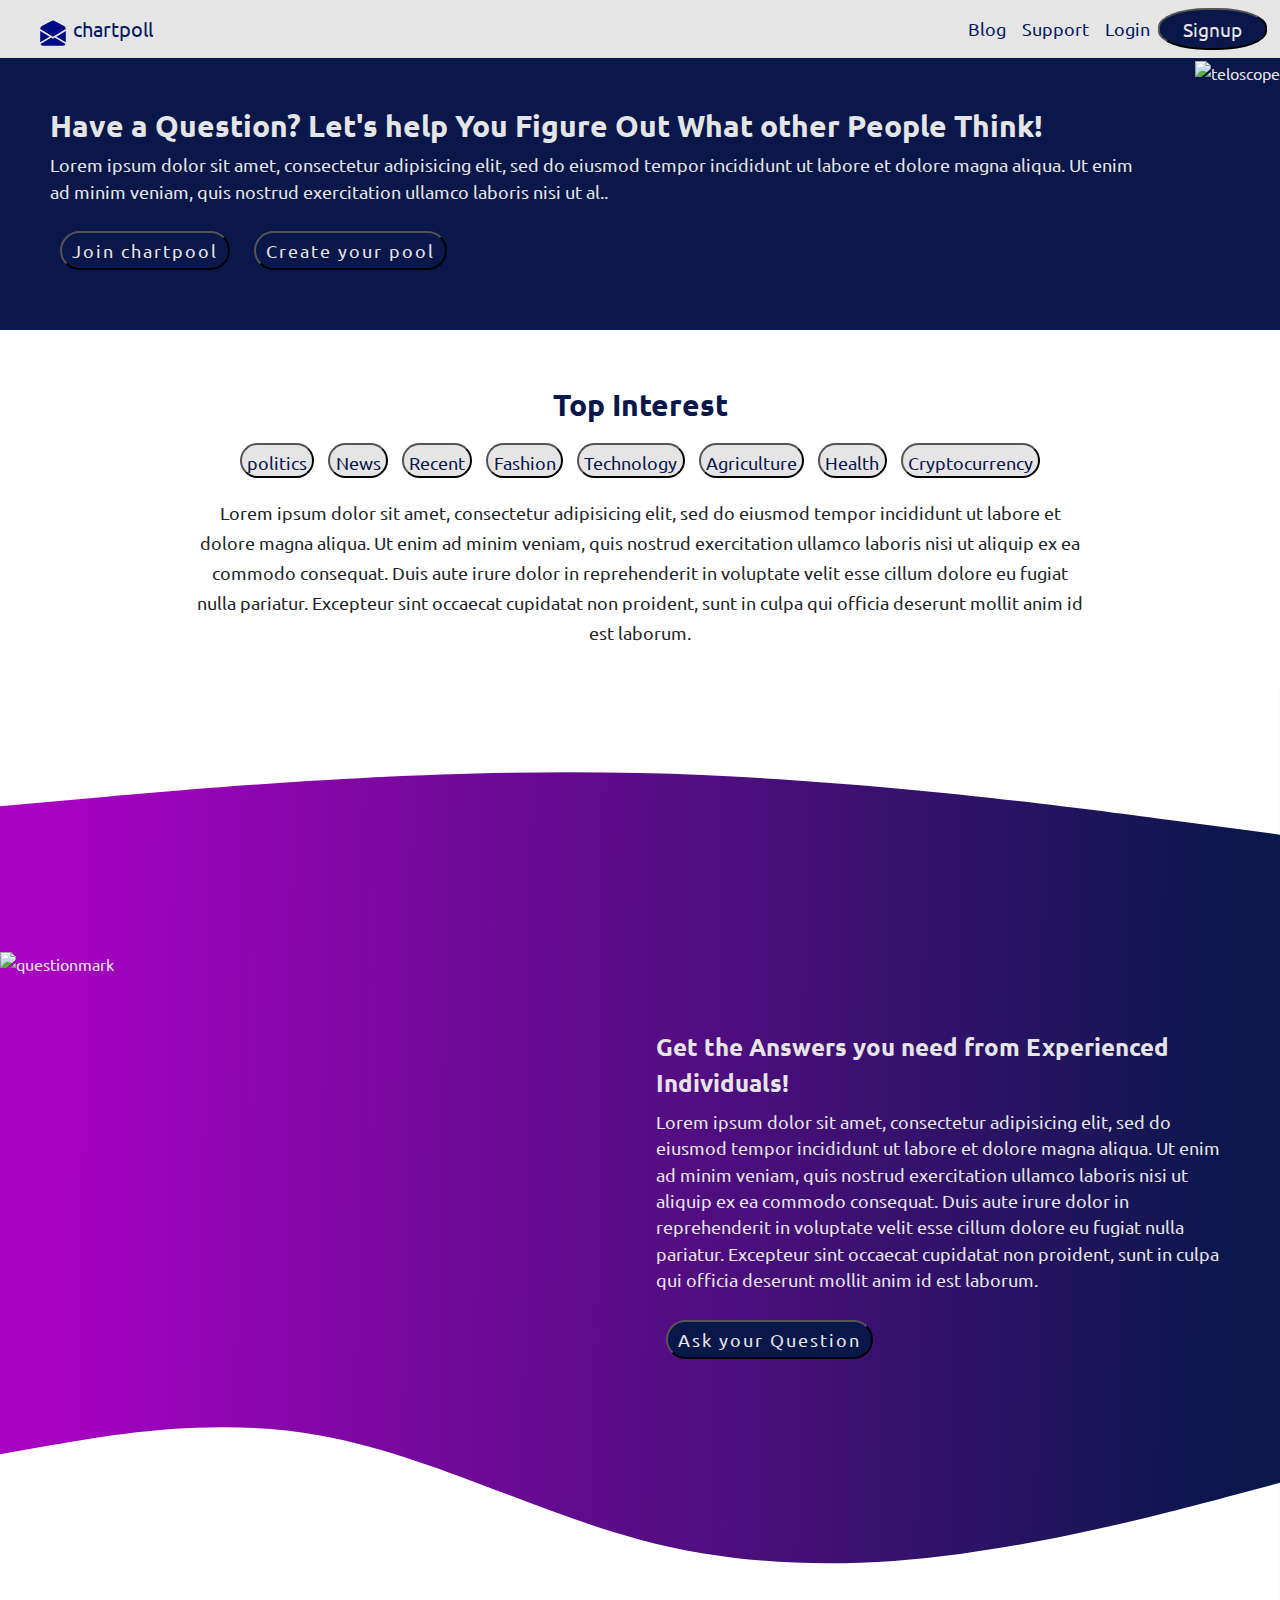
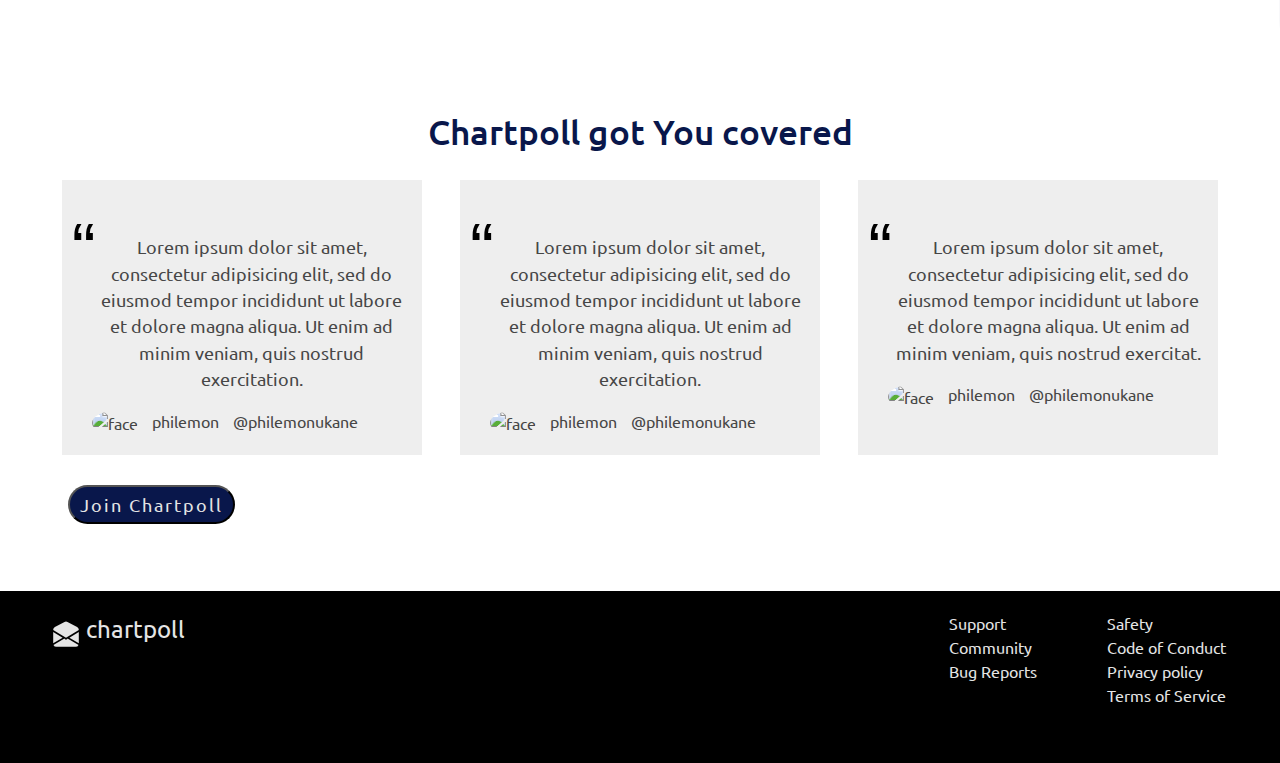
==== chartpoll.html @ b6623fdb "Added some designs" ====
<!DOCTYPE html>
<html lang="en">
<head>
    <meta charset="UTF-8">
    <meta name="viewport" content="width=device-width, initial-scale=1.0">
    <meta http-equiv="X-UA-Compatible" content="ie=edge">
    <title>Chartpoll</title>
   
    <link href="https://fonts.googleapis.com/css?family=Ubuntu&display=swap" rel="stylesheet">
    <link rel="stylesheet" href="https://stackpath.bootstrapcdn.com/bootstrap/4.4.1/css/bootstrap.min.css" integrity="sha384-Vkoo8x4CGsO3+Hhxv8T/Q5PaXtkKtu6ug5TOeNV6gBiFeWPGFN9MuhOf23Q9Ifjh" crossorigin="anonymous">
   <link rel="stylesheet" href="chartpoll.css">
</head>
<body>
    <header>

    <nav class="navbar first sticky-top navbar-expand-lg">
     <span class="span1"> <svg class="bi bi-envelope-open-fill" width="2em" height="2em" viewBox="0 0 20 20" fill="currentColor" xmlns="http://www.w3.org/2000/svg">
  <path fill-rule="evenodd" d="M10.941 2.435a2 2 0 00-1.882 0l-6 3.2A2 2 0 002 7.4v.125l8 4.889 8-4.889V7.4a2 2 0 00-1.059-1.765l-6-3.2zM18 8.697l-5.875 3.59L18 15.743V8.697zm-.168 8.108l-6.586-3.874-.088-.052-.897.548-.261.159-.26-.16-.897-.547-.09.052-6.585 3.874A2 2 0 004 18h12a2 2 0 001.832-1.195zM2 15.743l5.875-3.456L2 8.697v7.046z" clip-rule="evenodd"></path>
</svg>
       <a class="navbar-brand" href="#">chartpoll</a>
       </span>
  <button class="navbar-toggler" type="button" data-toggle="collapse" data-target="#navbarNavAltMarkup" aria-controls="navbarNavAltMarkup" aria-expanded="false" aria-label="Toggle navigation">
    <span class="navbar-toggler-icon"></span><svg class="bi bi-list" width="2em" height="2em" viewBox="0 0 20 20" fill="currentColor" xmlns="http://www.w3.org/2000/svg">
  <path fill-rule="evenodd" d="M4.5 13.5A.5.5 0 015 13h10a.5.5 0 010 1H5a.5.5 0 01-.5-.5zm0-4A.5.5 0 015 9h10a.5.5 0 010 1H5a.5.5 0 01-.5-.5zm0-4A.5.5 0 015 5h10a.5.5 0 010 1H5a.5.5 0 01-.5-.5z" clip-rule="evenodd"></path>
</svg>
  </button>
  <div class="collapse navbar-collapse justify-content-end" id="navbarNavAltMarkup">
    <div class="navbar-nav">
      <a class="nav-item nav-link" href="#">Blog</a>
      <a class="nav-item nav-link" href="#">Support</a>
      <a class="nav-item nav-link" href="#">Login</a>
     <button class="btin1"> <a href="#" >Signup</a> </button>
    </div>
  </div>
    </nav>
       
      <div class="container-fluid">
  <div class="row">
    <div class="col firstw">
      <h5>Have a Question? Let's help You Figure Out What other People Think!</h5>
      <p>Lorem ipsum dolor sit amet, consectetur adipisicing elit, sed do eiusmod
      tempor incididunt ut labore et dolore magna aliqua. Ut enim ad minim veniam,
      quis nostrud exercitation ullamco laboris nisi ut al..</p>
      <span>
      	<button class="btin">Join chartpool</button>
      	<button class="btin">Create your pool</button>
      </span> 
    </div>
            <div class="row">
      	<div class="col">
      		<div class="square"></div>
      	</div>
      </div>
      <div class="row">
      	<div class="col">
      		<div class="circle"></div>
      	</div>
      </div>
      <div class="row">
      	<div class="col">
      		
      <img src="firstimg.jpg" alt="teloscope" >
  </div>
</div>

  </div>
  </div>
    
</header>
<section>
	
<div class="container1">
		<h5>Top Interest</h5>
<button class="secbtn">politics</button>
<button  class="secbtn">News</button>
<button  class="secbtn">Recent</button>
<button  class="secbtn">Fashion</button>
<button  class="secbtn">Technology</button>
<button  class="secbtn">Agriculture</button>
<button  class="secbtn">Health</button>
<button  class="secbtn">Cryptocurrency</button>
<br>
<p>Lorem ipsum dolor sit amet, consectetur adipisicing elit, sed do eiusmod
tempor incididunt ut labore et dolore magna aliqua. Ut enim ad minim veniam,
quis nostrud exercitation ullamco laboris nisi ut aliquip ex ea commodo
consequat. Duis aute irure dolor in reprehenderit in voluptate velit esse
cillum dolore eu fugiat nulla pariatur. Excepteur sint occaecat cupidatat non
proident, sunt in culpa qui officia deserunt mollit anim id est laborum.</p>
	</div>
  
  <div class="design">
    <svg xmlns="http://www.w3.org/2000/svg" viewBox="0 0 1440 320"><path fill="white" fill-opacity="1" d="M0,160L120,149.3C240,139,480,117,720,122.7C960,128,1200,160,1320,176L1440,192L1440,0L1320,0C1200,0,960,0,720,0C480,0,240,0,120,0L0,0Z"></path></svg>
    <div class="row thirdrow">
      <div class="col-sm col-lg-6">
        <img  class="imgmajor"
        src="pcquestionmark.png" alt="questionmark">

        </div>
<div class="col col-lg-6 centertext"> 
<h4>Get the Answers you need from Experienced Individuals!</h4>
<p>Lorem ipsum dolor sit amet, consectetur adipisicing elit, sed do eiusmod
tempor incididunt ut labore et dolore magna aliqua. Ut enim ad minim veniam,
quis nostrud exercitation ullamco laboris nisi ut aliquip ex ea commodo
consequat. Duis aute irure dolor in reprehenderit in voluptate velit esse
cillum dolore eu fugiat nulla pariatur. Excepteur sint occaecat cupidatat non
proident, sunt in culpa qui officia deserunt mollit anim id est laborum.</p>
<button class="btin">Ask your Question</button>
</div>
</div>
<svg xmlns="http://www.w3.org/2000/svg" viewBox="0 0 1440 320"><path fill="white" fill-opacity="1" d="M0,96L60,85.3C120,75,240,53,360,74.7C480,96,600,160,720,192C840,224,960,224,1080,208C1200,192,1320,160,1380,144L1440,128L1440,320L1380,320C1320,320,1200,320,1080,320C960,320,840,320,720,320C600,320,480,320,360,320C240,320,120,320,60,320L0,320Z"></path></svg>
</div>
<div class="lastcon">
<h4>Chartpoll got You covered</h4>
<div class="row">
<div class="col-sm box">
  <blockquote>
    <br>
  <p>Lorem ipsum dolor sit amet, consectetur adipisicing elit, sed do eiusmod
  tempor incididunt ut labore et dolore magna aliqua. Ut enim ad minim veniam,
  quis nostrud exercitation.</p>
</blockquote>
  <span>
    <img src="secimg.jpg" alt="face" class="round">
    <ul class="media">
      <li>philemon</li>
      <li>@philemonukane</li>
    </ul>
  </span>
  </div>
  <div class="col-sm box">
    <blockquote>
    <br>
  <p>Lorem ipsum dolor sit amet, consectetur adipisicing elit, sed do eiusmod
  tempor incididunt ut labore et dolore magna aliqua. Ut enim ad minim veniam,
  quis nostrud exercitation.</p>
  </blockquote>
     <img src="firstimg.jpg" alt="face" class="round">
    <ul class="media">
      <li>philemon</li>
      <li>@philemonukane</li>
    </ul>

  </div>
  <div class="col-sm box">
    <blockquote>
    <br>
  <p>Lorem ipsum dolor sit amet, consectetur adipisicing elit, sed do eiusmod
  tempor incididunt ut labore et dolore magna aliqua. Ut enim ad minim veniam,
  quis nostrud exercitat.</p>
  </blockquote>
  <span>
    <img src="firstimg.jpg" alt="face" class="round">
    <ul class="media">
      <li>philemon</li>
      <li>@philemonukane</li>
    </ul>

  </span>
  </div>
  </div>
  <button class="btin">Join Chartpoll</button>
</div>
</section>

<footer>
  <div class="row lastrow">
    <div class="col">
      <span class=""> <svg class=" bi-envelope-open-fill" width="2em" height="2em" viewBox="0 0 20 20" fill="currentColor" xmlns="http://www.w3.org/2000/svg">
  <path fill-rule="evenodd" d="M10.941 2.435a2 2 0 00-1.882 0l-6 3.2A2 2 0 002 7.4v.125l8 4.889 8-4.889V7.4a2 2 0 00-1.059-1.765l-6-3.2zM18 8.697l-5.875 3.59L18 15.743V8.697zm-.168 8.108l-6.586-3.874-.088-.052-.897.548-.261.159-.26-.16-.897-.547-.09.052-6.585 3.874A2 2 0 004 18h12a2 2 0 001.832-1.195zM2 15.743l5.875-3.456L2 8.697v7.046z" clip-rule="evenodd"></path>
</svg>
  </span>
       <a class="cplast" href="#">chartpoll</a>
     <span><ul class="footicon">
       <li><i class="fab fa-twitter"></i></li>
       <li><i class="fab fa-facebook-f"></i></li>
       <li><i class="fab fa-instagram"></i></li>
     </ul>
      </span>
    </div>
    <div class="col-md-auto">
    <ul>
      <li>Support</li>
       <li>Community</li>
        <li>Bug Reports</li>
    </ul>
    </div>
    <div class="col col-lg-2">
     <ul>
      <li>Safety</li>
       <li>Code of Conduct</li>
        <li>Privacy policy</li>
        <li>Terms of Service</li>
    </ul>
    </div>
  </div>
</div>
</footer>

<script src="https://code.jquery.com/jquery-3.4.1.slim.min.js" integrity="sha384-J6qa4849blE2+poT4WnyKhv5vZF5SrPo0iEjwBvKU7imGFAV0wwj1yYfoRSJoZ+n" crossorigin="anonymous"></script>
<script src="https://cdn.jsdelivr.net/npm/popper.js@1.16.0/dist/umd/popper.min.js" integrity="sha384-Q6E9RHvbIyZFJoft+2mJbHaEWldlvI9IOYy5n3zV9zzTtmI3UksdQRVvoxMfooAo" crossorigin="anonymous"></script>
<script src="https://stackpath.bootstrapcdn.com/bootstrap/4.4.1/js/bootstrap.min.js" integrity="sha384-wfSDF2E50Y2D1uUdj0O3uMBJnjuUD4Ih7YwaYd1iqfktj0Uod8GCExl3Og8ifwB6" crossorigin="anonymous"></script>  
</body>
</html>
---- chartpoll.css ----
* {
	box-sizing: border-box;
}
body {
	margin: 0px;
	padding: 0px;
	font-family: 'Ubuntu', sans-serif;
}
ul {
	list-style: none;
}

    p, button, a {
		font-size: 1.1em;
		line-height: 1.5em;
		text-decoration: none;
	}
.span1 {
	margin-left: 1.5em;
}
.navbar-toggler {
	width: 2em;
	padding: 0;
}
.navbar-toggler, .nav-item, .navbar-brand {
	color: rgb(5, 25, 97);
}
.navbar {
	padding-left: 0.8em;
	padding-right: 0.8em;
	background-color: #E5E5E5;
}
/*
.square {
position: absolute;
width: 123px;
height: 123px;
background: rgb(226, 10, 10);
z-index: 1;
margin-top: 2em;
opacity: 0.2;
}
.circle {
position: absolute;
width: 123px;
height: 123px;
border-radius: 50%;
background: #b40606;
z-index: 1;
margin-top: 15em;
margin-right: 8em;
opacity: 0.2;
}
*/
.btin1 {
	text-decoration: none;
	height: auto;
	width: 6.2em;
	color: #09174B;
	background-color: #09174B;
	border-radius: 45%;
}
.btin1:hover {
	background-color: #E5E5E5;
	color: #09174B
}
.btin1 a {
	text-decoration: none;
	color: #E5E5E5;
}
.btin1 a:hover {
	color: #09174B;
}
.container-fluid {
	background-color: #09174B;
	color: #E5E5E5;
	width: auto;
	height: auto;
}
.container-fluid img {
  height: 100%;
    width: 570px;
    object-fit: fill;
}
.container-fluid img:hover {
	transform: scale(1.1);
	transition-duration: 1s;
	
}
.firstw {
	padding: 50px;
	line-height: 18px;

}
.firstw h5 {
	font-weight: bold;
	font-size: 30px;
	line-height: 36px;

}
.btin {
	width: auto;
	height: auto;
	background-color: #09174B;
	color: #E5E5E5;
	margin: 10px;
	border-radius: 30px;
	padding: 10px;
	outline: 1px gray;
	letter-spacing: 2px;
	line-height: 15px;
}
.btin:hover {
	background-color: #E5E5E5;
	color: #09174B;
	transform: scale(1.1);
	transition: ease-in-out;
}
.container1 {
	width: 70%;
	text-align: center;
	margin: auto;
	margin-top: 50px;
}
.container1 h5 {
	font-weight: bold;
	font-size: 30px;
	color: #09174B;
	line-height: 50px
}
.container1 p {
	line-height: 30px;
	margin-top: 15px;
}

.secbtn {
	background-color: #E5E5E5;
	color: #09174B;
	width: auto;
	height: 2em;
	margin: 5px;
	padding: 0.3em;
	border-radius: 40px;
	}

.design {
	height: auto;
	width: auto;
	border-radius: 2em;
	color: #E5E5E5;
background: linear-gradient(270.83deg, #09174B 3.36%, #A702C2 95.34%);
}
.imgmajor {
	width: 100%;
	height: 80%;
	object-fit: contain;
	
}

.centertext {
	padding-top: 5em;
	padding-right: 4em;
	padding-left: 1em;


}
.centertext h4 {
	font-weight: bold;
	line-height: 36px;

}
.lastrow {
	background-color: black;
	color: #E5E5E5;
	padding-bottom: 40px;
	padding-left: 50px;
	padding-right: 40px;
	padding-top: 20px;
}
blockquote::before {
	font-family: Arial;
    content: "\201C";
    color: #000000;
    font-size: 4.5em;
    position: absolute;
    left: 10px;
    top: 15px;
}

.round {
	height: 50px;
	width: 50px;
	border-radius: 50%;

}
.media {
	display: inline-block;
	margin: 0;
	padding: 0px 0px 0px 10px;
}
.media li {
	display: inline-block;
	margin-right: 10px;
}
.bi {
	color: rgb(1, 10, 134);
}
.cplast {
	color: #E5E5E5;
	text-decoration: none;
	font-size: 1.5em;
	
}
.lastcon {
	justify-content: center;
	margin: 2.4em;
	padding: 1.2em;

}

.lastcon h4  {
	text-align: center;
	color: #09174B;
	font-size: 2.2em;
}
.box {
background-color: #EEEEEE;
color: #464646;
margin: 1.2em;
padding: 30px 10px 20px 30px;
width: 500px;
}
.box p {
	text-align: center;
}
.footicon li {
	display: inline-block;

}
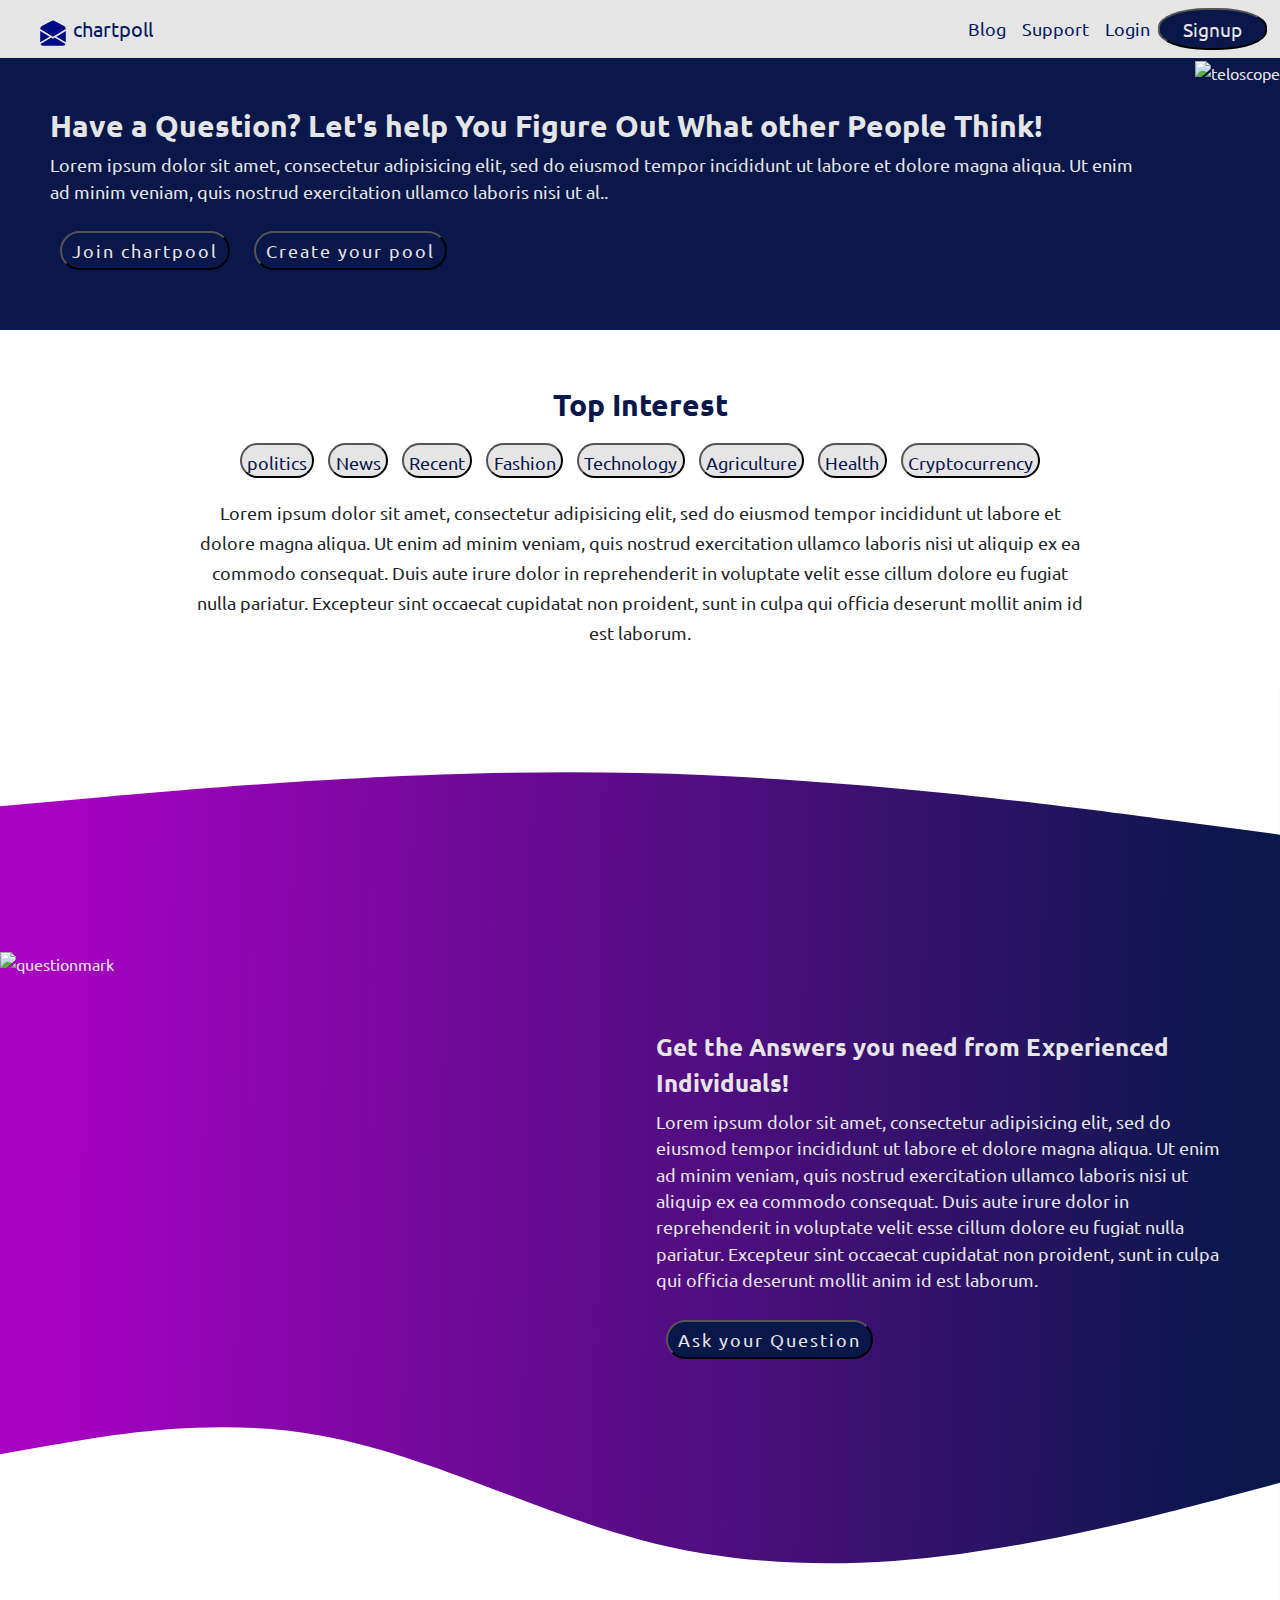
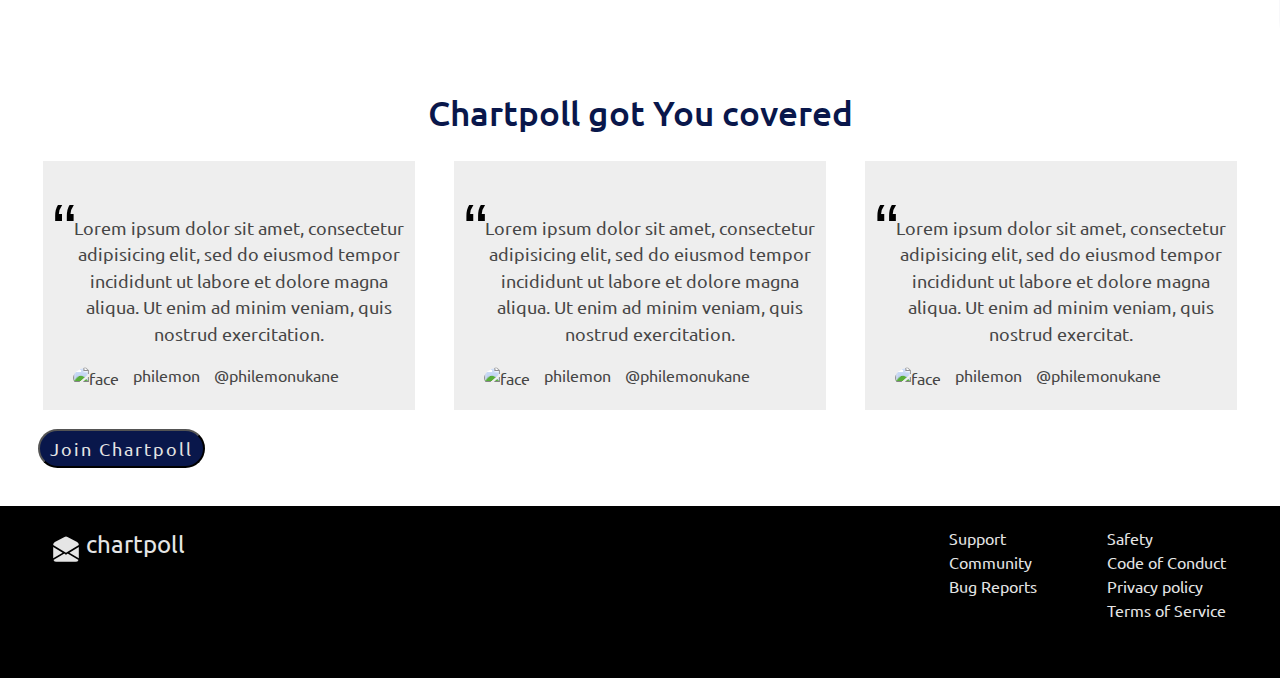
==== commit e29b4911: "added svg path" ====
--- a/chartpoll.html
+++ b/chartpoll.html
@@ -158,7 +158,7 @@
   </span>
   </div>
   </div>
-  <button class="btin">Join Chartpoll</button>
+  <button class="btin lastbtn">Join Chartpoll</button>
 </div>
 </section>
 
--- a/chartpoll.css
+++ b/chartpoll.css
@@ -186,6 +186,18 @@
     left: 10px;
     top: 15px;
 }
+.lastbtn {
+width: auto;
+	height: auto;
+	background-color: #09174B;
+	color: #E5E5E5;
+	margin: auto;
+	border-radius: 30px;
+	padding: 10px;
+	outline: 1px gray;
+	letter-spacing: 2px;
+	line-height: 15px;
+}
 
 .round {
 	height: 50px;
@@ -214,10 +226,8 @@
 .lastcon {
 	justify-content: center;
 	margin: 2.4em;
-	padding: 1.2em;
-
-}
-
+	
+}
 .lastcon h4  {
 	text-align: center;
 	color: #09174B;
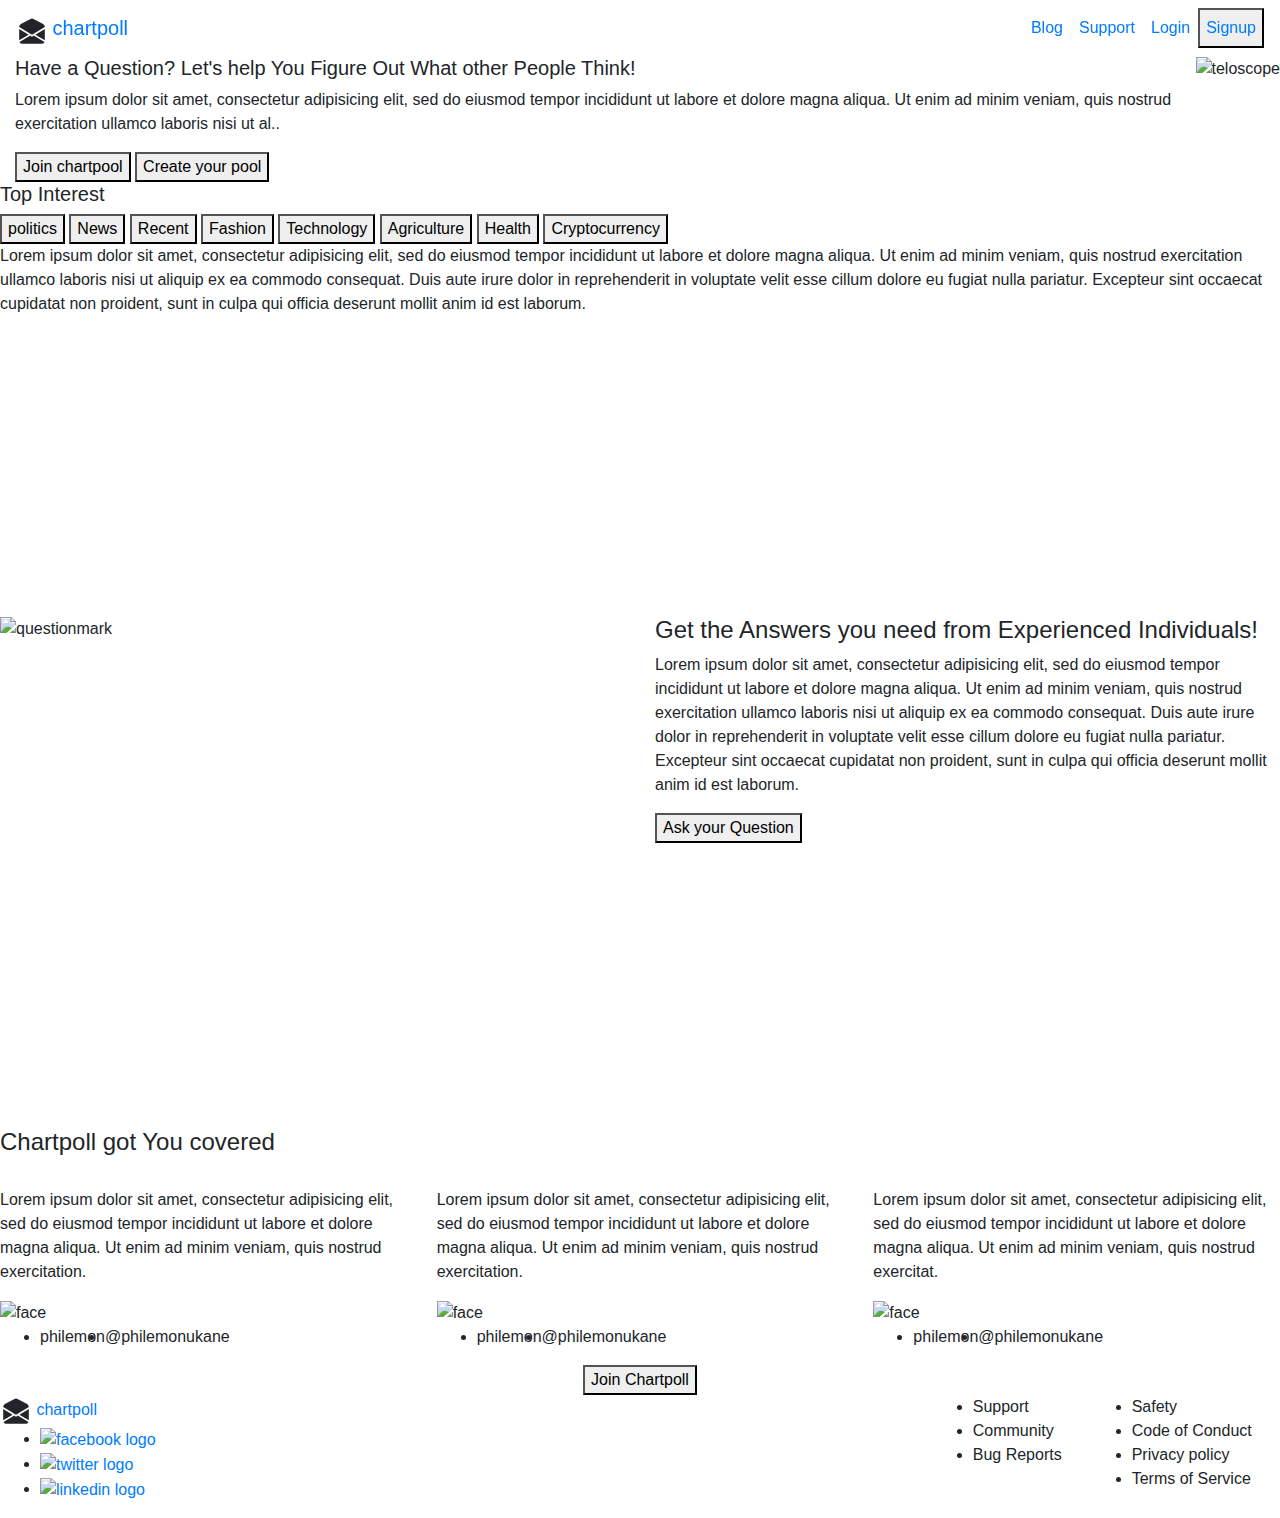
==== commit d579a7e9: "changedsome files" ====
--- a/chartpoll.html
+++ b/chartpoll.html
@@ -1,14 +1,33 @@
 <!DOCTYPE html>
 <html lang="en">
 <head>
-    <meta charset="UTF-8">
+  <!-- Primary Meta Tags -->
+<title>Chartpoll-Learn, share and Explore</title>
+<meta charset="UTF-8">
     <meta name="viewport" content="width=device-width, initial-scale=1.0">
     <meta http-equiv="X-UA-Compatible" content="ie=edge">
-    <title>Chartpoll</title>
+<meta name="title" content="Learn, Share and Explore">
+<meta name="description" content="With Meta Tags you can edit and experiment with your content then preview how your webpage will look on Google, Facebook, Twitter and more!With chartpoll, you can do a lot of things including meeting new friends and sharing helpful content!">
+
+<!-- Open Graph / Facebook -->
+<meta property="og:type" content="website">
+<meta property="og:url" content="https://chartpoll.com/>
+<meta property="og:title" content="Learn, Share and Explore">
+<meta property="og:description" content="With chartpoll, you can do a lot of things including meeting new friends and sharing helpful content!">
+<meta property="og:image" content="hhttps://chartpoll.com/image/logo.png">
+
+<!-- Twitter -->
+<meta property="twitter:card" content="summary_large_image">
+<meta property="twitter:url" content="https://chartpoll.com/https://metatags.io/">
+<meta property="twitter:title" content="Learn, Share and Explore">
+<meta property="twitter:description" content="With chartpoll, you can do a lot of things including meeting new friends and sharing helpful content!With Meta Tags you can edit and experiment with your content then preview how your webpage will look on Google, Facebook, Twitter and more!With chartpoll, you can do a lot of things including meeting new friends and sharing helpful content!">
+<meta property="twitter:image" content="https://chartpoll.com/image/logo.png">
+    
+    
    
     <link href="https://fonts.googleapis.com/css?family=Ubuntu&display=swap" rel="stylesheet">
     <link rel="stylesheet" href="https://stackpath.bootstrapcdn.com/bootstrap/4.4.1/css/bootstrap.min.css" integrity="sha384-Vkoo8x4CGsO3+Hhxv8T/Q5PaXtkKtu6ug5TOeNV6gBiFeWPGFN9MuhOf23Q9Ifjh" crossorigin="anonymous">
-   <link rel="stylesheet" href="chartpoll.css">
+   <link rel="stylesheet" type="text/css"  href="../css/chartpoll.css">
 </head>
 <body>
     <header>
@@ -59,7 +78,7 @@
       <div class="row">
       	<div class="col">
       		
-      <img src="firstimg.jpg" alt="teloscope" >
+      <img src="../images/firstimg.jpg" alt="teloscope" >
   </div>
 </div>
 
@@ -93,10 +112,10 @@
     <div class="row thirdrow">
       <div class="col-sm col-lg-6">
         <img  class="imgmajor"
-        src="pcquestionmark.png" alt="questionmark">
+        src="../images/pcquestionmark.png" alt="questionmark">
 
         </div>
-<div class="col col-lg-6 centertext"> 
+<div class="col col-lg-6 text-md-left centertext"> 
 <h4>Get the Answers you need from Experienced Individuals!</h4>
 <p>Lorem ipsum dolor sit amet, consectetur adipisicing elit, sed do eiusmod
 tempor incididunt ut labore et dolore magna aliqua. Ut enim ad minim veniam,
@@ -120,7 +139,7 @@
   quis nostrud exercitation.</p>
 </blockquote>
   <span>
-    <img src="secimg.jpg" alt="face" class="round">
+    <img src="../images/secimg.jpg" alt="face" class="round">
     <ul class="media">
       <li>philemon</li>
       <li>@philemonukane</li>
@@ -134,7 +153,7 @@
   tempor incididunt ut labore et dolore magna aliqua. Ut enim ad minim veniam,
   quis nostrud exercitation.</p>
   </blockquote>
-     <img src="firstimg.jpg" alt="face" class="round">
+     <img src="../images/firstimg.jpg" alt="face" class="round">
     <ul class="media">
       <li>philemon</li>
       <li>@philemonukane</li>
@@ -149,7 +168,7 @@
   quis nostrud exercitat.</p>
   </blockquote>
   <span>
-    <img src="firstimg.jpg" alt="face" class="round">
+    <img src="../images/firstimg.jpg" alt="face" class="round">
     <ul class="media">
       <li>philemon</li>
       <li>@philemonukane</li>
@@ -158,22 +177,26 @@
   </span>
   </div>
   </div>
-  <button class="btin lastbtn">Join Chartpoll</button>
+  <div class="text-center">
+  <button class="lastbtn">Join Chartpoll</button>
+  </div>
 </div>
 </section>
 
 <footer>
   <div class="row lastrow">
     <div class="col">
-      <span class=""> <svg class=" bi-envelope-open-fill" width="2em" height="2em" viewBox="0 0 20 20" fill="currentColor" xmlns="http://www.w3.org/2000/svg">
+      <span class="cplast"> <svg class=" bi-envelope-open-fill" width="2em" height="2em" viewBox="0 0 20 20" fill="currentColor" xmlns="http://www.w3.org/2000/svg">
   <path fill-rule="evenodd" d="M10.941 2.435a2 2 0 00-1.882 0l-6 3.2A2 2 0 002 7.4v.125l8 4.889 8-4.889V7.4a2 2 0 00-1.059-1.765l-6-3.2zM18 8.697l-5.875 3.59L18 15.743V8.697zm-.168 8.108l-6.586-3.874-.088-.052-.897.548-.261.159-.26-.16-.897-.547-.09.052-6.585 3.874A2 2 0 004 18h12a2 2 0 001.832-1.195zM2 15.743l5.875-3.456L2 8.697v7.046z" clip-rule="evenodd"></path>
 </svg>
+<a class="cplast" href="#">chartpoll</a>
   </span>
-       <a class="cplast" href="#">chartpoll</a>
-     <span><ul class="footicon">
-       <li><i class="fab fa-twitter"></i></li>
-       <li><i class="fab fa-facebook-f"></i></li>
-       <li><i class="fab fa-instagram"></i></li>
+       
+     <span>
+       <ul class="footicon">
+       <li><a href=""><img src="../images/facebook-logo.png" class="logo" alt="facebook logo"></a></li>
+       <li><a href=""><img src="../images/twitter.png" class="logo" alt="twitter logo"></a></li>
+       <li><a href=""><img src="../images/linkedin.png" class="logo" alt="linkedin logo"></a></li>
      </ul>
       </span>
     </div>
@@ -195,7 +218,7 @@
   </div>
 </div>
 </footer>
-
+<script src="../javascript/chartpoll.js"></script>
 <script src="https://code.jquery.com/jquery-3.4.1.slim.min.js" integrity="sha384-J6qa4849blE2+poT4WnyKhv5vZF5SrPo0iEjwBvKU7imGFAV0wwj1yYfoRSJoZ+n" crossorigin="anonymous"></script>
 <script src="https://cdn.jsdelivr.net/npm/popper.js@1.16.0/dist/umd/popper.min.js" integrity="sha384-Q6E9RHvbIyZFJoft+2mJbHaEWldlvI9IOYy5n3zV9zzTtmI3UksdQRVvoxMfooAo" crossorigin="anonymous"></script>
 <script src="https://stackpath.bootstrapcdn.com/bootstrap/4.4.1/js/bootstrap.min.js" integrity="sha384-wfSDF2E50Y2D1uUdj0O3uMBJnjuUD4Ih7YwaYd1iqfktj0Uod8GCExl3Og8ifwB6" crossorigin="anonymous"></script>  
